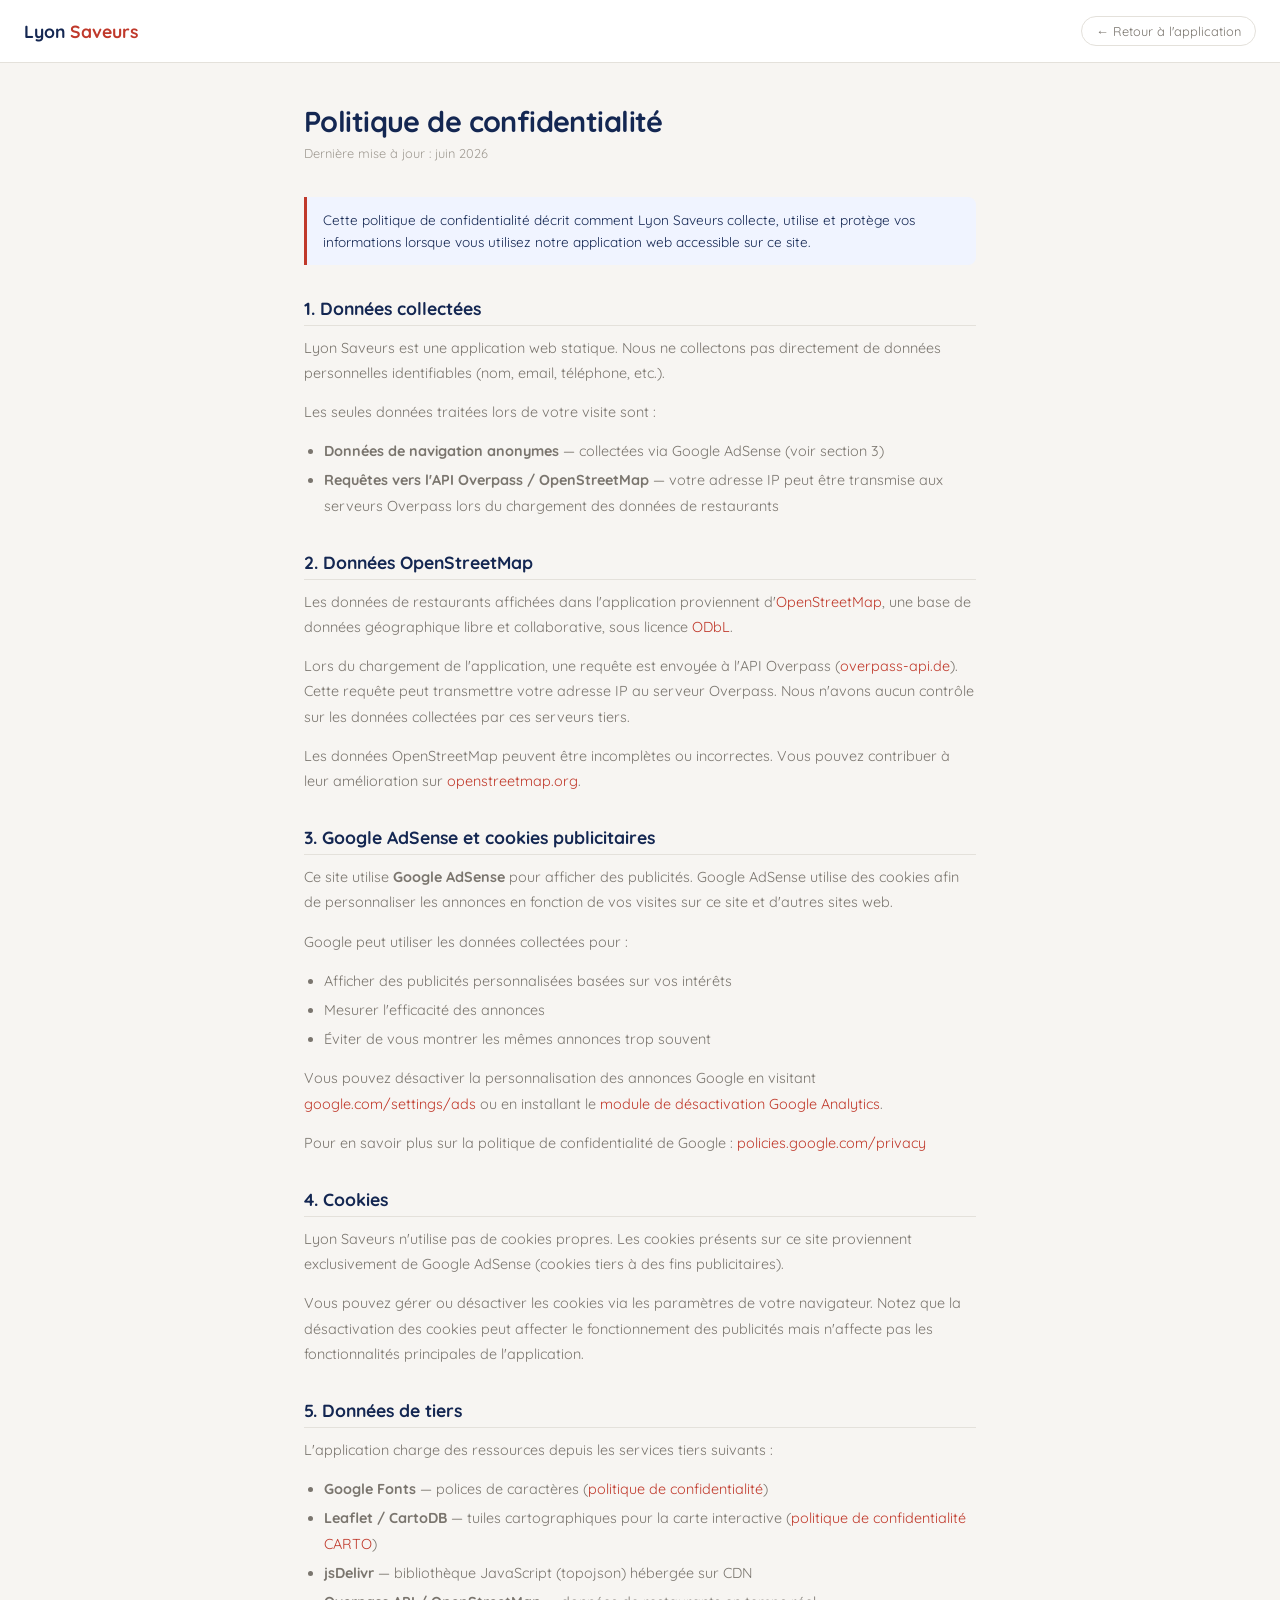
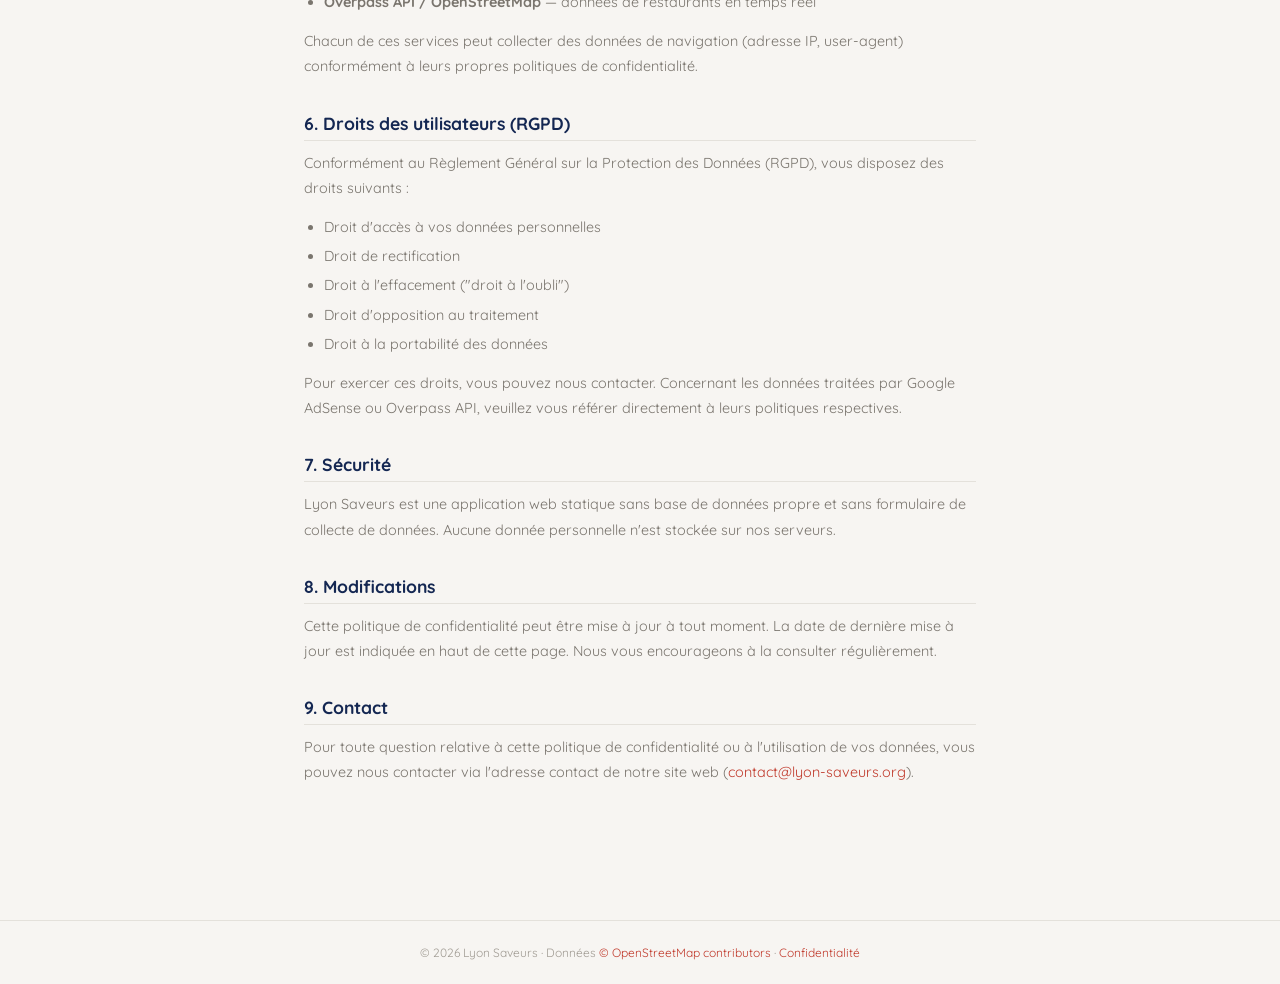
==== privacy-policy.html @ 4af383af "Add files via upload" ====
<!DOCTYPE html>
<html lang="fr">
<head>
<meta charset="UTF-8">
<meta name="viewport" content="width=device-width, initial-scale=1.0">
<title>Politique de confidentialité — Lyon Saveurs</title>
<link href="https://fonts.googleapis.com/css2?family=Quicksand:wght@400;500;600;700&display=swap" rel="stylesheet">
<script async src="https://pagead2.googlesyndication.com/pagead/js/adsbygoogle.js?client=ca-pub-5563397793004019" crossorigin="anonymous"></script>
<style>
  :root {
    --text: #142752;
    --muted: #7a756e;
    --light: #a09b93;
    --border: #e4e1db;
    --accent: #c0392b;
    --bg: #f7f5f2;
    --surface: #ffffff;
  }
  * { margin: 0; padding: 0; box-sizing: border-box; }
  html, body { background: var(--bg); color: var(--text); font-family: 'Quicksand', sans-serif; }

  header {
    background: var(--surface);
    border-bottom: 1px solid var(--border);
    padding: 16px 24px;
    display: flex;
    align-items: center;
    justify-content: space-between;
  }
  .logo {
    font-size: 1.1rem;
    font-weight: 700;
    color: var(--text);
    text-decoration: none;
  }
  .logo span { color: var(--accent); }
  .back-btn {
    font-size: .8rem;
    color: var(--muted);
    text-decoration: none;
    border: 1px solid var(--border);
    padding: 6px 14px;
    border-radius: 20px;
    transition: all .15s;
  }
  .back-btn:hover { border-color: var(--accent); color: var(--accent); }

  main {
    max-width: 720px;
    margin: 0 auto;
    padding: 40px 24px 80px;
  }

  h1 {
    font-size: 1.8rem;
    font-weight: 700;
    margin-bottom: 6px;
    letter-spacing: -.02em;
  }
  .date {
    font-size: .8rem;
    color: var(--light);
    margin-bottom: 36px;
  }

  h2 {
    font-size: 1.1rem;
    font-weight: 700;
    color: var(--text);
    margin: 32px 0 10px;
    padding-bottom: 6px;
    border-bottom: 1px solid var(--border);
  }

  p {
    font-size: .9rem;
    line-height: 1.75;
    color: var(--muted);
    margin-bottom: 14px;
  }

  ul {
    padding-left: 20px;
    margin-bottom: 14px;
  }
  li {
    font-size: .9rem;
    line-height: 1.75;
    color: var(--muted);
    margin-bottom: 4px;
  }

  a { color: var(--accent); text-decoration: none; }
  a:hover { text-decoration: underline; }

  .highlight {
    background: #f0f4ff;
    border-left: 3px solid var(--accent);
    padding: 12px 16px;
    border-radius: 0 8px 8px 0;
    margin-bottom: 14px;
    font-size: .85rem;
    color: var(--text);
    line-height: 1.6;
  }

  footer {
    text-align: center;
    padding: 24px;
    font-size: .75rem;
    color: var(--light);
    border-top: 1px solid var(--border);
    margin-top: 40px;
  }
</style>
</head>
<body>

<header>
  <a href="index.html" class="logo">Lyon <span>Saveurs</span></a>
  <a href="index.html" class="back-btn">← Retour à l'application</a>
</header>

<main>
  <h1>Politique de confidentialité</h1>
  <div class="date">Dernière mise à jour : juin 2026</div>

  <div class="highlight">
    Cette politique de confidentialité décrit comment Lyon Saveurs collecte, utilise et protège vos informations lorsque vous utilisez notre application web accessible sur ce site.
  </div>

  <h2>1. Données collectées</h2>
  <p>Lyon Saveurs est une application web statique. Nous ne collectons pas directement de données personnelles identifiables (nom, email, téléphone, etc.).</p>
  <p>Les seules données traitées lors de votre visite sont :</p>
  <ul>
    <li><strong>Données de navigation anonymes</strong> — collectées via Google AdSense (voir section 3)</li>
    <li><strong>Requêtes vers l'API Overpass / OpenStreetMap</strong> — votre adresse IP peut être transmise aux serveurs Overpass lors du chargement des données de restaurants</li>
  </ul>

  <h2>2. Données OpenStreetMap</h2>
  <p>Les données de restaurants affichées dans l'application proviennent d'<a href="https://www.openstreetmap.org" target="_blank">OpenStreetMap</a>, une base de données géographique libre et collaborative, sous licence <a href="https://opendatacommons.org/licenses/odbl/" target="_blank">ODbL</a>.</p>
  <p>Lors du chargement de l'application, une requête est envoyée à l'API Overpass (<a href="https://overpass-api.de" target="_blank">overpass-api.de</a>). Cette requête peut transmettre votre adresse IP au serveur Overpass. Nous n'avons aucun contrôle sur les données collectées par ces serveurs tiers.</p>
  <p>Les données OpenStreetMap peuvent être incomplètes ou incorrectes. Vous pouvez contribuer à leur amélioration sur <a href="https://www.openstreetmap.org" target="_blank">openstreetmap.org</a>.</p>

  <h2>3. Google AdSense et cookies publicitaires</h2>
  <p>Ce site utilise <strong>Google AdSense</strong> pour afficher des publicités. Google AdSense utilise des cookies afin de personnaliser les annonces en fonction de vos visites sur ce site et d'autres sites web.</p>
  <p>Google peut utiliser les données collectées pour :</p>
  <ul>
    <li>Afficher des publicités personnalisées basées sur vos intérêts</li>
    <li>Mesurer l'efficacité des annonces</li>
    <li>Éviter de vous montrer les mêmes annonces trop souvent</li>
  </ul>
  <p>Vous pouvez désactiver la personnalisation des annonces Google en visitant <a href="https://www.google.com/settings/ads" target="_blank">google.com/settings/ads</a> ou en installant le <a href="https://tools.google.com/dlpage/gaoptout" target="_blank">module de désactivation Google Analytics</a>.</p>
  <p>Pour en savoir plus sur la politique de confidentialité de Google : <a href="https://policies.google.com/privacy" target="_blank">policies.google.com/privacy</a></p>

  <h2>4. Cookies</h2>
  <p>Lyon Saveurs n'utilise pas de cookies propres. Les cookies présents sur ce site proviennent exclusivement de Google AdSense (cookies tiers à des fins publicitaires).</p>
  <p>Vous pouvez gérer ou désactiver les cookies via les paramètres de votre navigateur. Notez que la désactivation des cookies peut affecter le fonctionnement des publicités mais n'affecte pas les fonctionnalités principales de l'application.</p>

  <h2>5. Données de tiers</h2>
  <p>L'application charge des ressources depuis les services tiers suivants :</p>
  <ul>
    <li><strong>Google Fonts</strong> — polices de caractères (<a href="https://policies.google.com/privacy" target="_blank">politique de confidentialité</a>)</li>
    <li><strong>Leaflet / CartoDB</strong> — tuiles cartographiques pour la carte interactive (<a href="https://carto.com/privacy/" target="_blank">politique de confidentialité CARTO</a>)</li>
    <li><strong>jsDelivr</strong> — bibliothèque JavaScript (topojson) hébergée sur CDN</li>
    <li><strong>Overpass API / OpenStreetMap</strong> — données de restaurants en temps réel</li>
  </ul>
  <p>Chacun de ces services peut collecter des données de navigation (adresse IP, user-agent) conformément à leurs propres politiques de confidentialité.</p>

  <h2>6. Droits des utilisateurs (RGPD)</h2>
  <p>Conformément au Règlement Général sur la Protection des Données (RGPD), vous disposez des droits suivants :</p>
  <ul>
    <li>Droit d'accès à vos données personnelles</li>
    <li>Droit de rectification</li>
    <li>Droit à l'effacement ("droit à l'oubli")</li>
    <li>Droit d'opposition au traitement</li>
    <li>Droit à la portabilité des données</li>
  </ul>
  <p>Pour exercer ces droits, vous pouvez nous contacter. Concernant les données traitées par Google AdSense ou Overpass API, veuillez vous référer directement à leurs politiques respectives.</p>

  <h2>7. Sécurité</h2>
  <p>Lyon Saveurs est une application web statique sans base de données propre et sans formulaire de collecte de données. Aucune donnée personnelle n'est stockée sur nos serveurs.</p>

  <h2>8. Modifications</h2>
  <p>Cette politique de confidentialité peut être mise à jour à tout moment. La date de dernière mise à jour est indiquée en haut de cette page. Nous vous encourageons à la consulter régulièrement.</p>

  <h2>9. Contact</h2>
  <p>Pour toute question relative à cette politique de confidentialité ou à l'utilisation de vos données, vous pouvez nous contacter via l'adresse contact de notre site web (<a href="mailto:contact@lyon-saveurs.org">contact@lyon-saveurs.org</a>).</p>

</main>

<footer>
  © 2026 Lyon Saveurs · Données <a href="https://www.openstreetmap.org/copyright" target="_blank">© OpenStreetMap contributors</a> · <a href="privacy-policy.html">Confidentialité</a>
</footer>

</body>
</html>
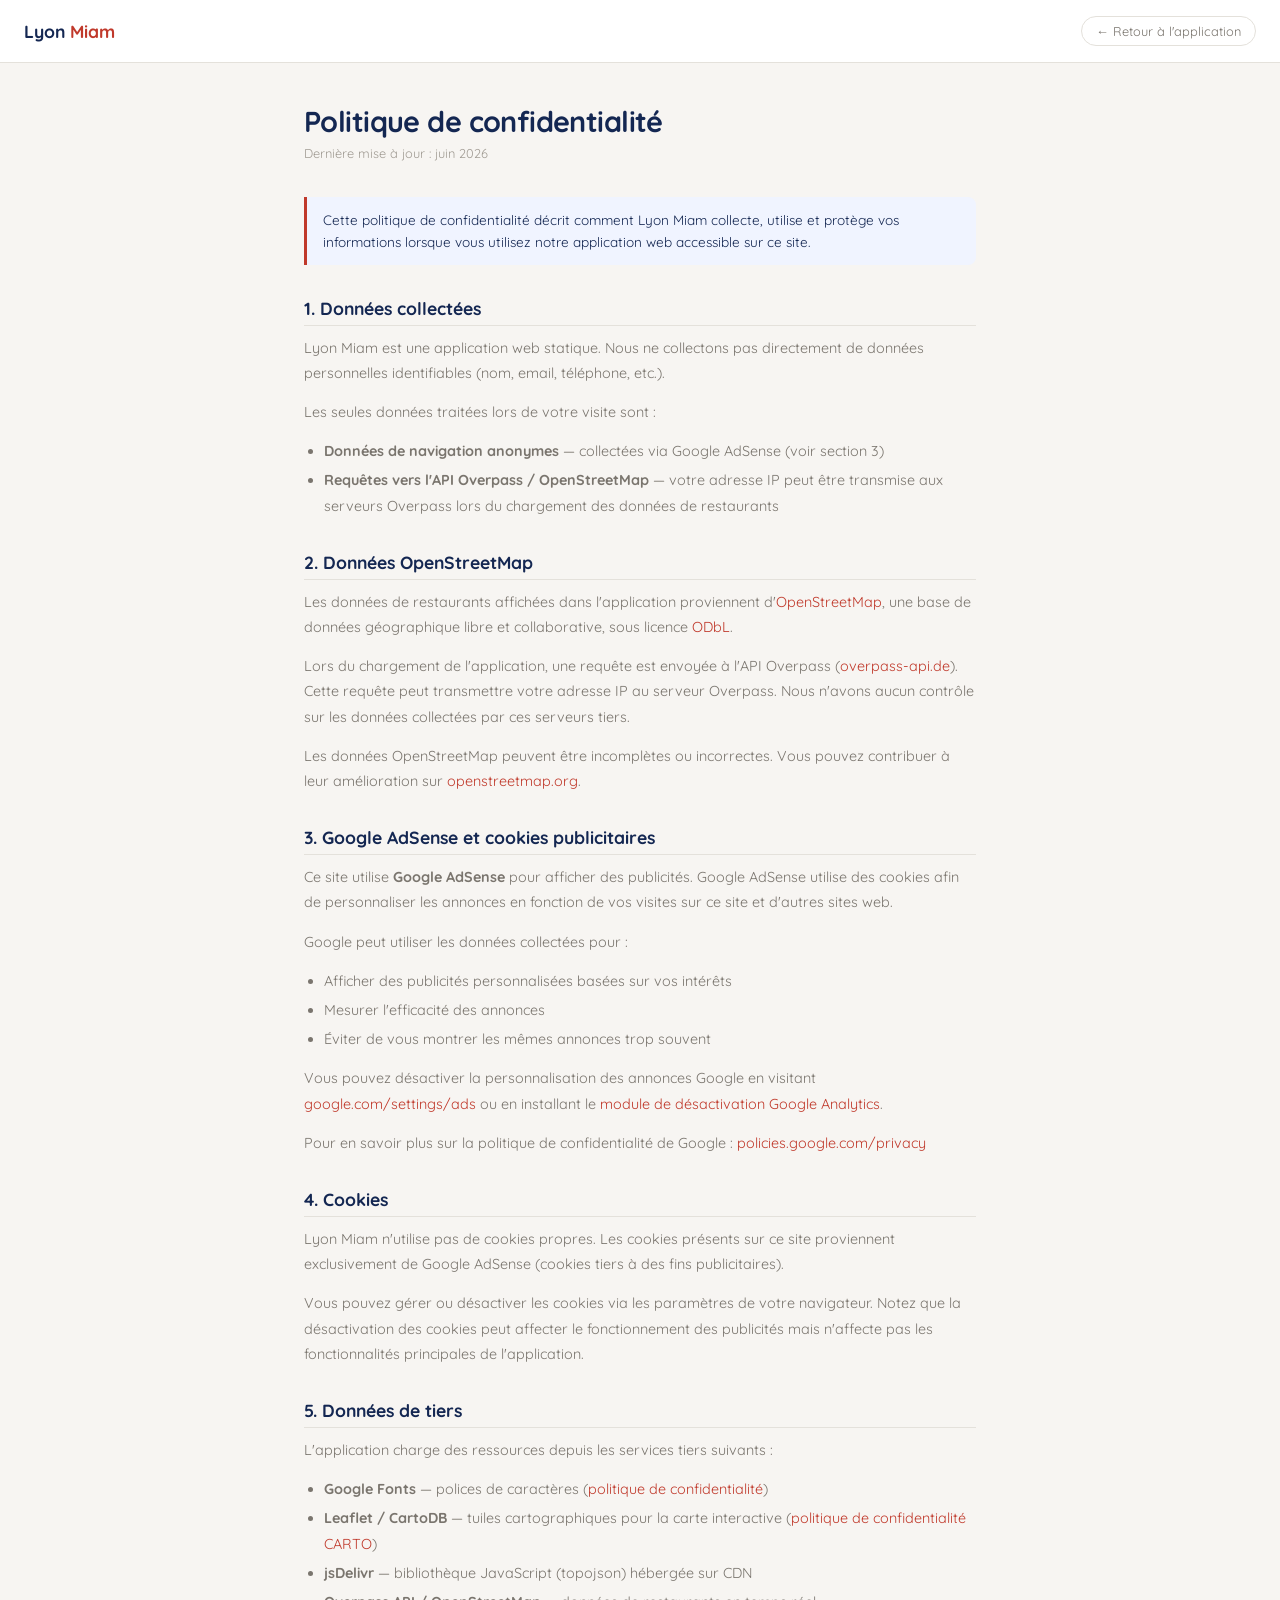
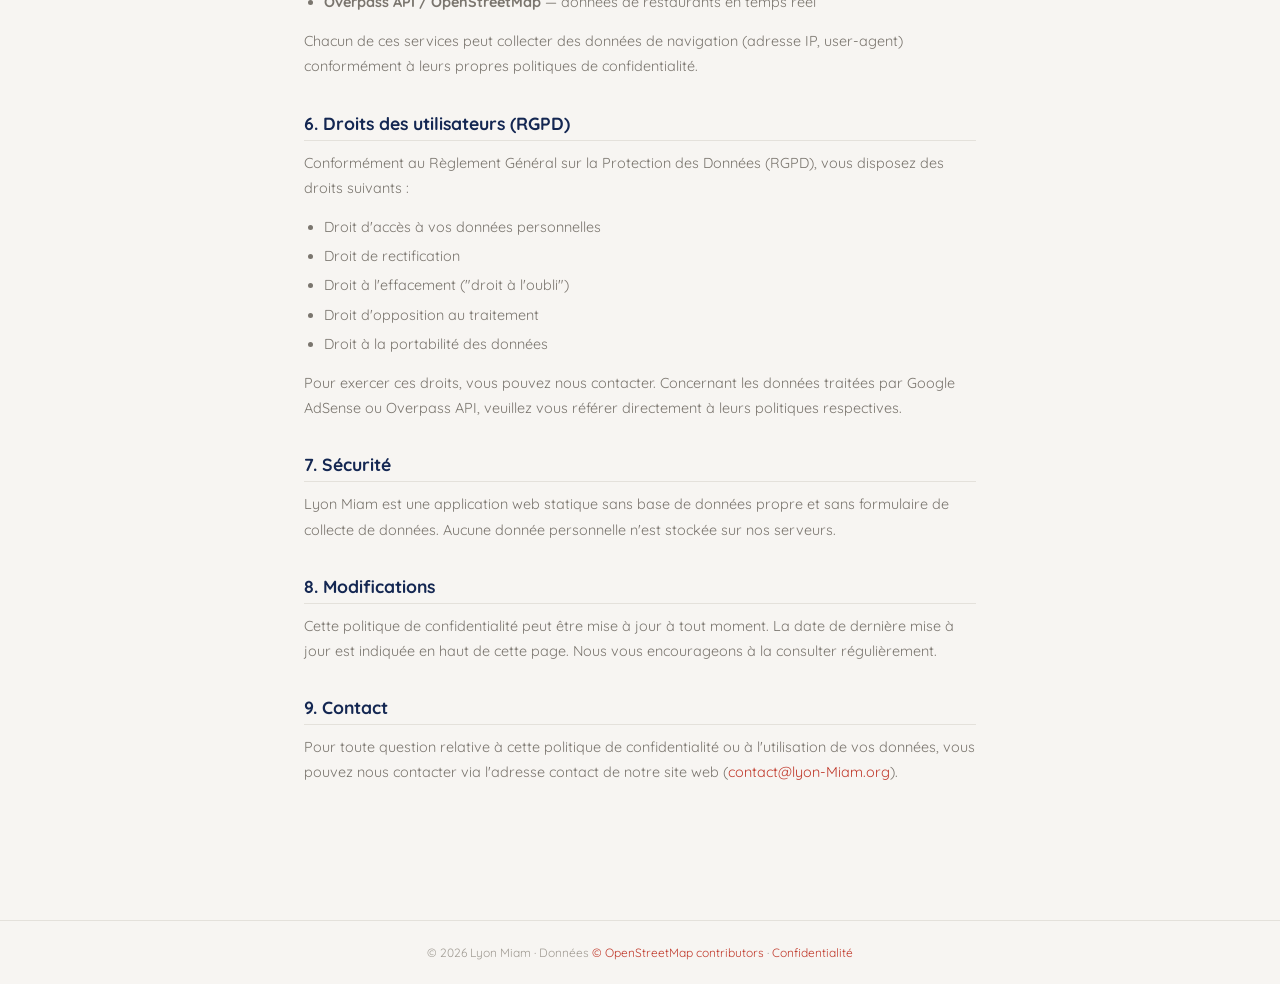
==== commit e1f5da8c: "Update privacy-policy.html" ====
--- a/privacy-policy.html
+++ b/privacy-policy.html
@@ -3,7 +3,7 @@
 <head>
 <meta charset="UTF-8">
 <meta name="viewport" content="width=device-width, initial-scale=1.0">
-<title>Politique de confidentialité — Lyon Saveurs</title>
+<title>Politique de confidentialité — Lyon Miam</title>
 <link href="https://fonts.googleapis.com/css2?family=Quicksand:wght@400;500;600;700&display=swap" rel="stylesheet">
 <script async src="https://pagead2.googlesyndication.com/pagead/js/adsbygoogle.js?client=ca-pub-5563397793004019" crossorigin="anonymous"></script>
 <style>
@@ -117,7 +117,7 @@
 <body>
 
 <header>
-  <a href="index.html" class="logo">Lyon <span>Saveurs</span></a>
+  <a href="index.html" class="logo">Lyon <span>Miam</span></a>
   <a href="index.html" class="back-btn">← Retour à l'application</a>
 </header>
 
@@ -126,11 +126,11 @@
   <div class="date">Dernière mise à jour : juin 2026</div>
 
   <div class="highlight">
-    Cette politique de confidentialité décrit comment Lyon Saveurs collecte, utilise et protège vos informations lorsque vous utilisez notre application web accessible sur ce site.
+    Cette politique de confidentialité décrit comment Lyon Miam collecte, utilise et protège vos informations lorsque vous utilisez notre application web accessible sur ce site.
   </div>
 
   <h2>1. Données collectées</h2>
-  <p>Lyon Saveurs est une application web statique. Nous ne collectons pas directement de données personnelles identifiables (nom, email, téléphone, etc.).</p>
+  <p>Lyon Miam est une application web statique. Nous ne collectons pas directement de données personnelles identifiables (nom, email, téléphone, etc.).</p>
   <p>Les seules données traitées lors de votre visite sont :</p>
   <ul>
     <li><strong>Données de navigation anonymes</strong> — collectées via Google AdSense (voir section 3)</li>
@@ -154,7 +154,7 @@
   <p>Pour en savoir plus sur la politique de confidentialité de Google : <a href="https://policies.google.com/privacy" target="_blank">policies.google.com/privacy</a></p>
 
   <h2>4. Cookies</h2>
-  <p>Lyon Saveurs n'utilise pas de cookies propres. Les cookies présents sur ce site proviennent exclusivement de Google AdSense (cookies tiers à des fins publicitaires).</p>
+  <p>Lyon Miam n'utilise pas de cookies propres. Les cookies présents sur ce site proviennent exclusivement de Google AdSense (cookies tiers à des fins publicitaires).</p>
   <p>Vous pouvez gérer ou désactiver les cookies via les paramètres de votre navigateur. Notez que la désactivation des cookies peut affecter le fonctionnement des publicités mais n'affecte pas les fonctionnalités principales de l'application.</p>
 
   <h2>5. Données de tiers</h2>
@@ -179,18 +179,18 @@
   <p>Pour exercer ces droits, vous pouvez nous contacter. Concernant les données traitées par Google AdSense ou Overpass API, veuillez vous référer directement à leurs politiques respectives.</p>
 
   <h2>7. Sécurité</h2>
-  <p>Lyon Saveurs est une application web statique sans base de données propre et sans formulaire de collecte de données. Aucune donnée personnelle n'est stockée sur nos serveurs.</p>
+  <p>Lyon Miam est une application web statique sans base de données propre et sans formulaire de collecte de données. Aucune donnée personnelle n'est stockée sur nos serveurs.</p>
 
   <h2>8. Modifications</h2>
   <p>Cette politique de confidentialité peut être mise à jour à tout moment. La date de dernière mise à jour est indiquée en haut de cette page. Nous vous encourageons à la consulter régulièrement.</p>
 
   <h2>9. Contact</h2>
-  <p>Pour toute question relative à cette politique de confidentialité ou à l'utilisation de vos données, vous pouvez nous contacter via l'adresse contact de notre site web (<a href="mailto:contact@lyon-saveurs.org">contact@lyon-saveurs.org</a>).</p>
+  <p>Pour toute question relative à cette politique de confidentialité ou à l'utilisation de vos données, vous pouvez nous contacter via l'adresse contact de notre site web (<a href="mailto:contact@lyon-Miam.org">contact@lyon-Miam.org</a>).</p>
 
 </main>
 
 <footer>
-  © 2026 Lyon Saveurs · Données <a href="https://www.openstreetmap.org/copyright" target="_blank">© OpenStreetMap contributors</a> · <a href="privacy-policy.html">Confidentialité</a>
+  © 2026 Lyon Miam · Données <a href="https://www.openstreetmap.org/copyright" target="_blank">© OpenStreetMap contributors</a> · <a href="privacy-policy.html">Confidentialité</a>
 </footer>
 
 </body>
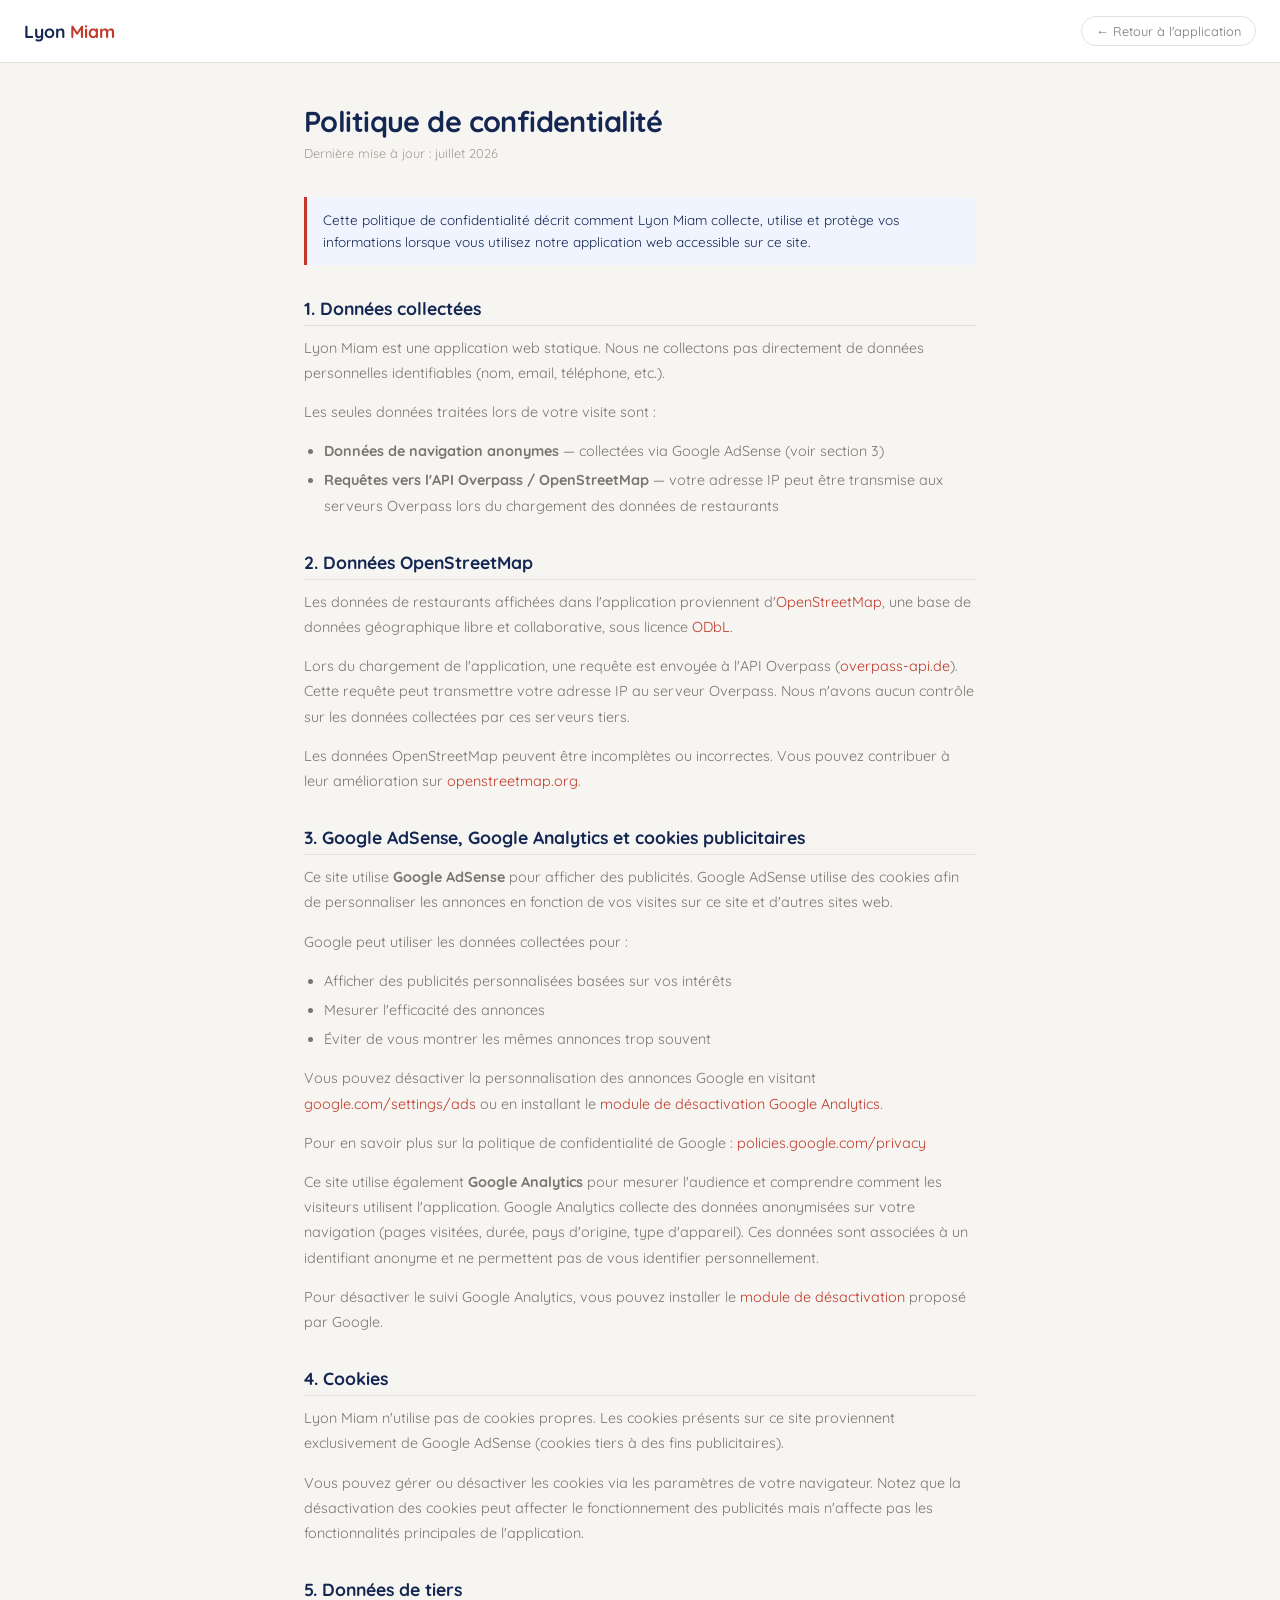
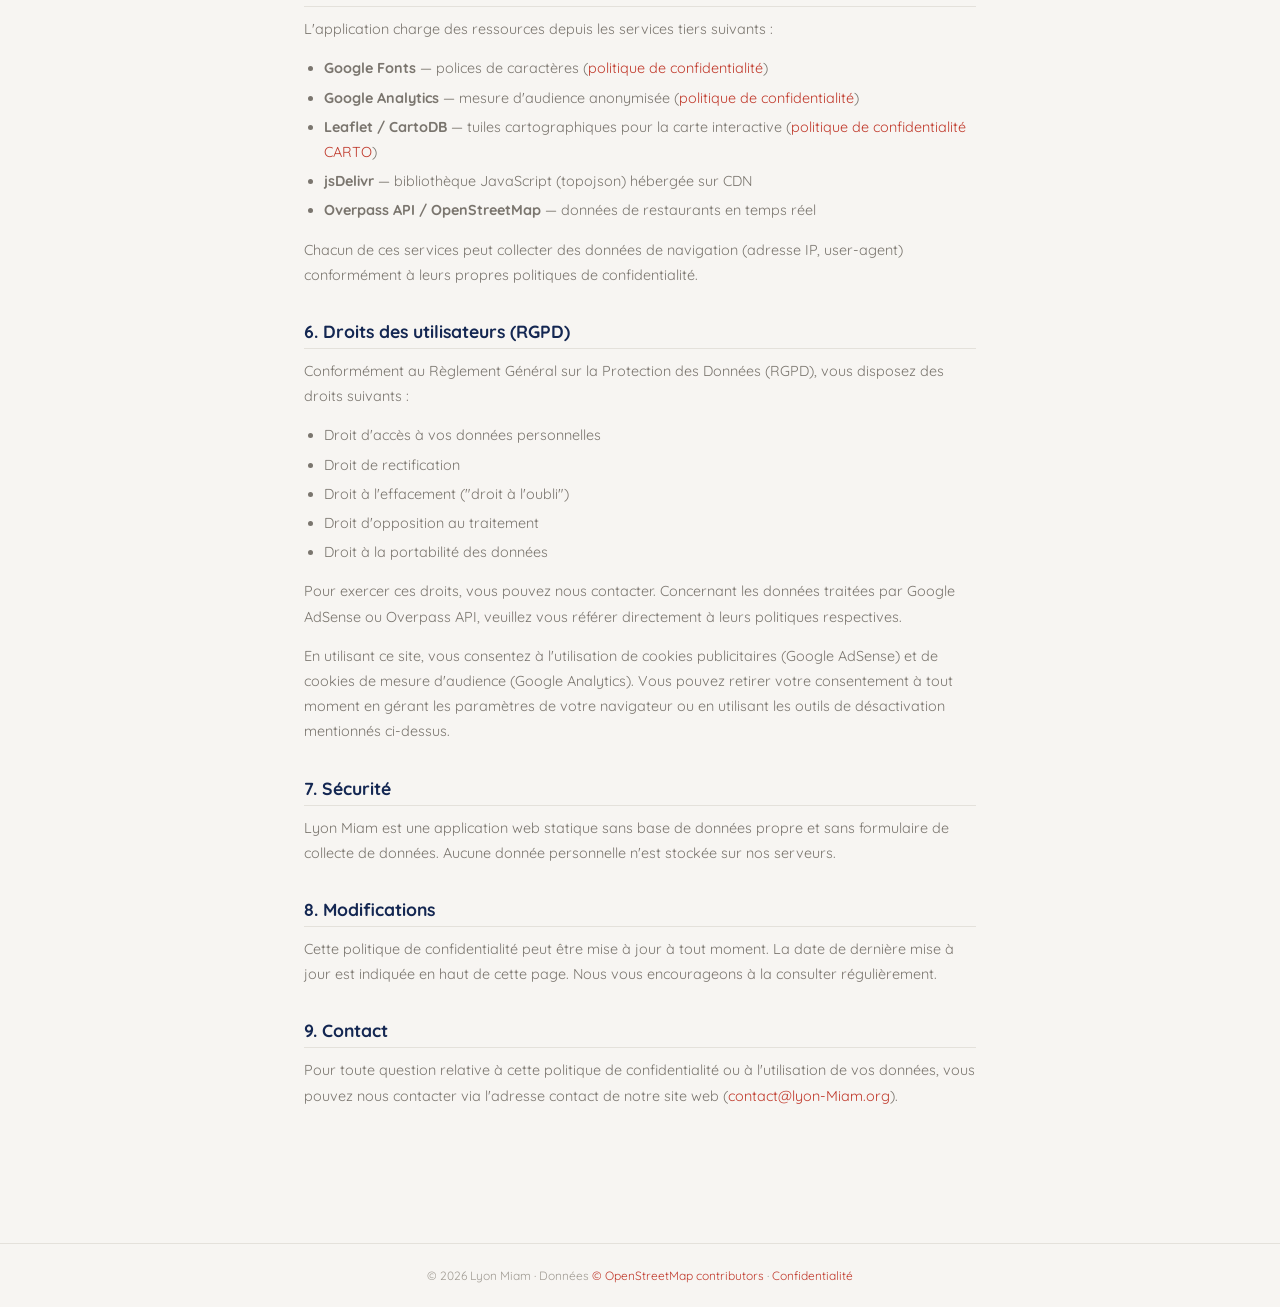
==== commit a631c3b8: "Update privacy-policy.html" ====
--- a/privacy-policy.html
+++ b/privacy-policy.html
@@ -123,7 +123,7 @@
 
 <main>
   <h1>Politique de confidentialité</h1>
-  <div class="date">Dernière mise à jour : juin 2026</div>
+  <div class="date">Dernière mise à jour : juillet 2026</div>
 
   <div class="highlight">
     Cette politique de confidentialité décrit comment Lyon Miam collecte, utilise et protège vos informations lorsque vous utilisez notre application web accessible sur ce site.
@@ -142,7 +142,7 @@
   <p>Lors du chargement de l'application, une requête est envoyée à l'API Overpass (<a href="https://overpass-api.de" target="_blank">overpass-api.de</a>). Cette requête peut transmettre votre adresse IP au serveur Overpass. Nous n'avons aucun contrôle sur les données collectées par ces serveurs tiers.</p>
   <p>Les données OpenStreetMap peuvent être incomplètes ou incorrectes. Vous pouvez contribuer à leur amélioration sur <a href="https://www.openstreetmap.org" target="_blank">openstreetmap.org</a>.</p>
 
-  <h2>3. Google AdSense et cookies publicitaires</h2>
+  <h2>3. Google AdSense, Google Analytics et cookies publicitaires</h2>
   <p>Ce site utilise <strong>Google AdSense</strong> pour afficher des publicités. Google AdSense utilise des cookies afin de personnaliser les annonces en fonction de vos visites sur ce site et d'autres sites web.</p>
   <p>Google peut utiliser les données collectées pour :</p>
   <ul>
@@ -152,6 +152,8 @@
   </ul>
   <p>Vous pouvez désactiver la personnalisation des annonces Google en visitant <a href="https://www.google.com/settings/ads" target="_blank">google.com/settings/ads</a> ou en installant le <a href="https://tools.google.com/dlpage/gaoptout" target="_blank">module de désactivation Google Analytics</a>.</p>
   <p>Pour en savoir plus sur la politique de confidentialité de Google : <a href="https://policies.google.com/privacy" target="_blank">policies.google.com/privacy</a></p>
+  <p>Ce site utilise également <strong>Google Analytics</strong> pour mesurer l'audience et comprendre comment les visiteurs utilisent l'application. Google Analytics collecte des données anonymisées sur votre navigation (pages visitées, durée, pays d'origine, type d'appareil). Ces données sont associées à un identifiant anonyme et ne permettent pas de vous identifier personnellement.</p>
+  <p>Pour désactiver le suivi Google Analytics, vous pouvez installer le <a href="https://tools.google.com/dlpage/gaoptout" target="_blank">module de désactivation</a> proposé par Google.</p>
 
   <h2>4. Cookies</h2>
   <p>Lyon Miam n'utilise pas de cookies propres. Les cookies présents sur ce site proviennent exclusivement de Google AdSense (cookies tiers à des fins publicitaires).</p>
@@ -161,6 +163,7 @@
   <p>L'application charge des ressources depuis les services tiers suivants :</p>
   <ul>
     <li><strong>Google Fonts</strong> — polices de caractères (<a href="https://policies.google.com/privacy" target="_blank">politique de confidentialité</a>)</li>
+    <li><strong>Google Analytics</strong> — mesure d'audience anonymisée (<a href="https://policies.google.com/privacy" target="_blank">politique de confidentialité</a>)</li>
     <li><strong>Leaflet / CartoDB</strong> — tuiles cartographiques pour la carte interactive (<a href="https://carto.com/privacy/" target="_blank">politique de confidentialité CARTO</a>)</li>
     <li><strong>jsDelivr</strong> — bibliothèque JavaScript (topojson) hébergée sur CDN</li>
     <li><strong>Overpass API / OpenStreetMap</strong> — données de restaurants en temps réel</li>
@@ -177,6 +180,7 @@
     <li>Droit à la portabilité des données</li>
   </ul>
   <p>Pour exercer ces droits, vous pouvez nous contacter. Concernant les données traitées par Google AdSense ou Overpass API, veuillez vous référer directement à leurs politiques respectives.</p>
+  <p>En utilisant ce site, vous consentez à l'utilisation de cookies publicitaires (Google AdSense) et de cookies de mesure d'audience (Google Analytics). Vous pouvez retirer votre consentement à tout moment en gérant les paramètres de votre navigateur ou en utilisant les outils de désactivation mentionnés ci-dessus.</p>
 
   <h2>7. Sécurité</h2>
   <p>Lyon Miam est une application web statique sans base de données propre et sans formulaire de collecte de données. Aucune donnée personnelle n'est stockée sur nos serveurs.</p>
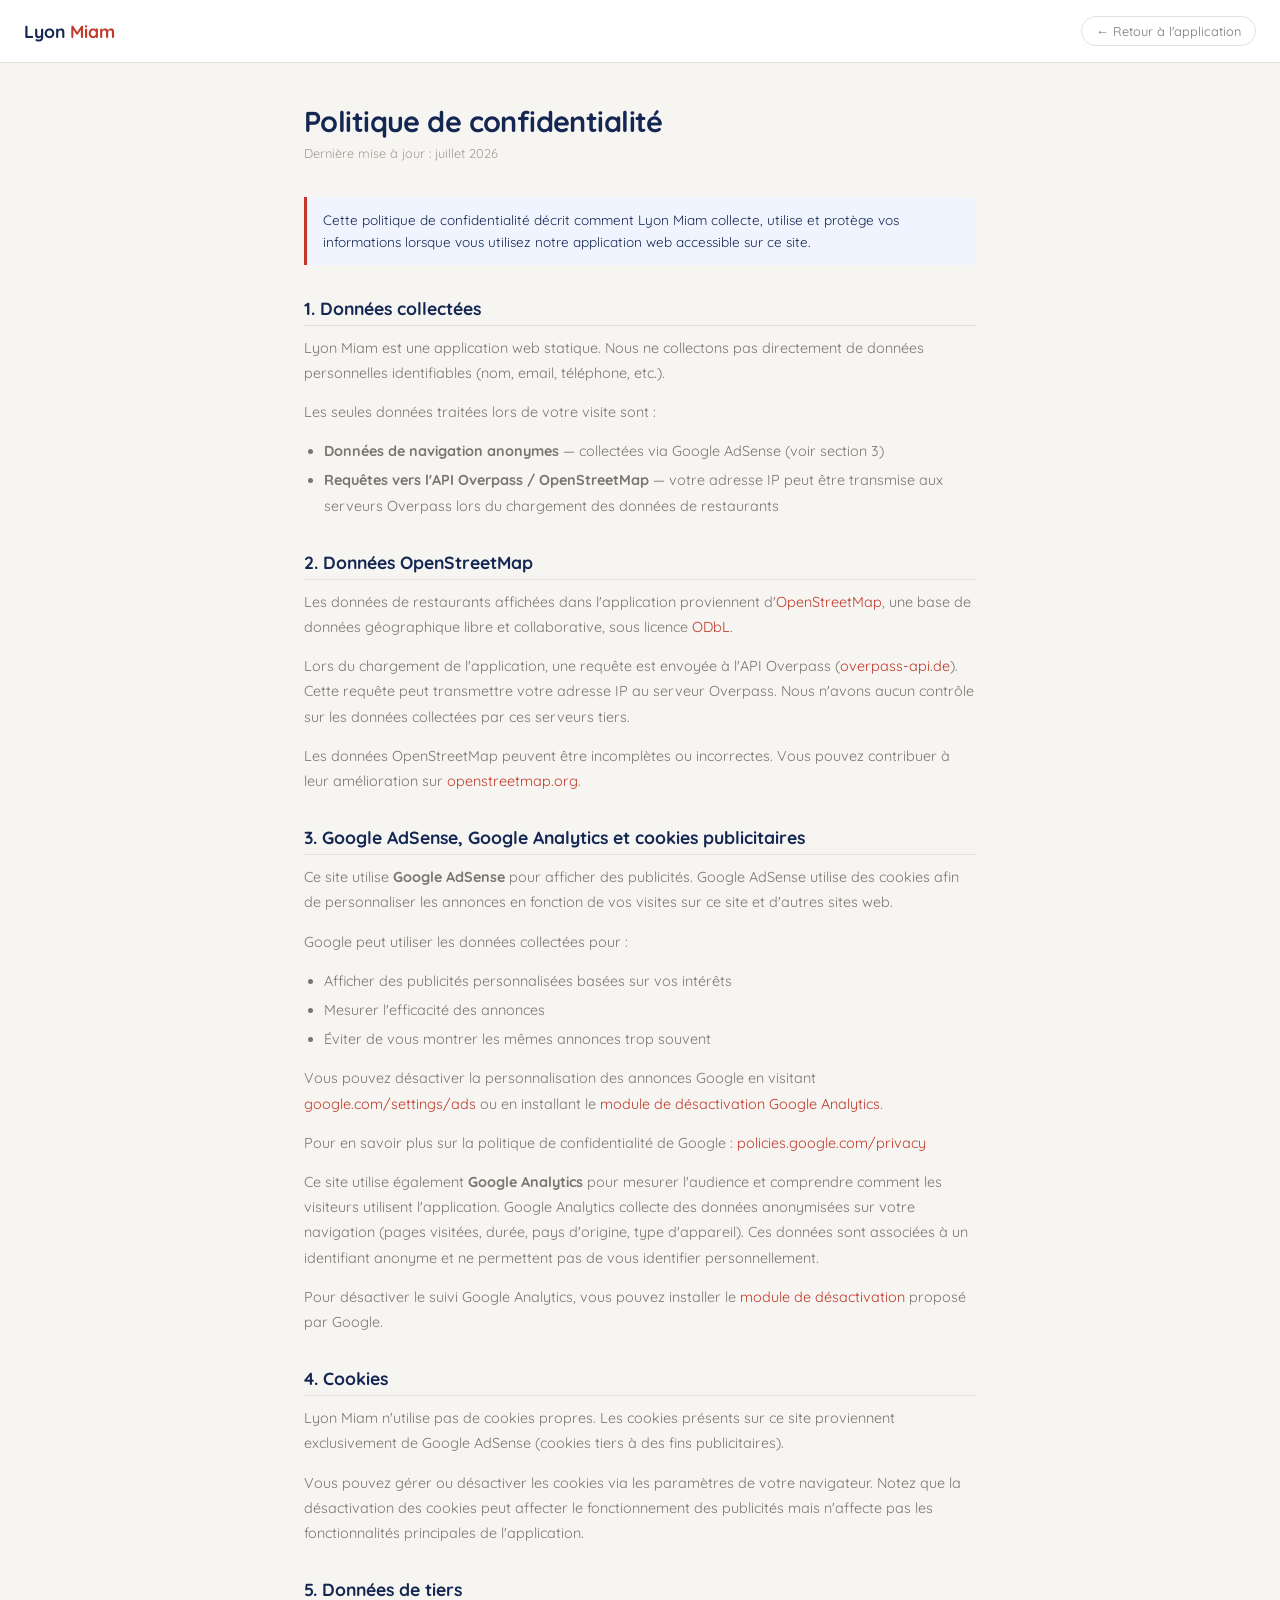
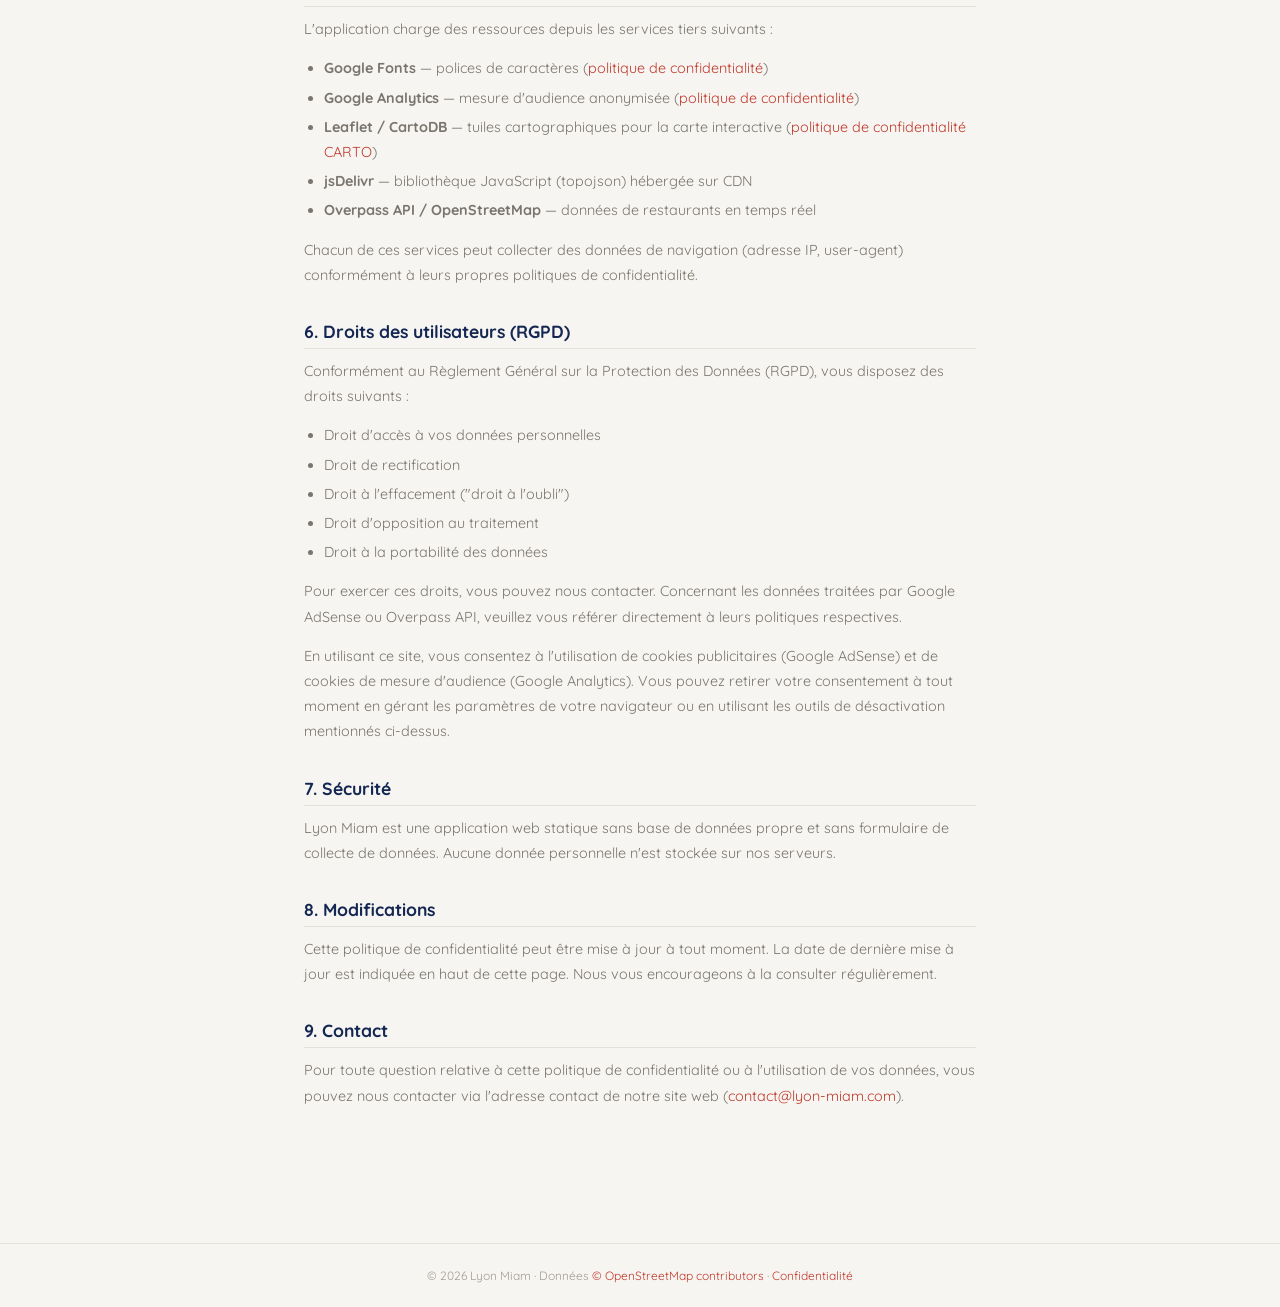
==== commit 192ae6a7: "Update privacy-policy.html" ====
--- a/privacy-policy.html
+++ b/privacy-policy.html
@@ -189,7 +189,7 @@
   <p>Cette politique de confidentialité peut être mise à jour à tout moment. La date de dernière mise à jour est indiquée en haut de cette page. Nous vous encourageons à la consulter régulièrement.</p>
 
   <h2>9. Contact</h2>
-  <p>Pour toute question relative à cette politique de confidentialité ou à l'utilisation de vos données, vous pouvez nous contacter via l'adresse contact de notre site web (<a href="mailto:contact@lyon-Miam.org">contact@lyon-Miam.org</a>).</p>
+  <p>Pour toute question relative à cette politique de confidentialité ou à l'utilisation de vos données, vous pouvez nous contacter via l'adresse contact de notre site web (<a href="mailto:contact@lyon-miam.com">contact@lyon-miam.com</a>).</p>
 
 </main>
 
